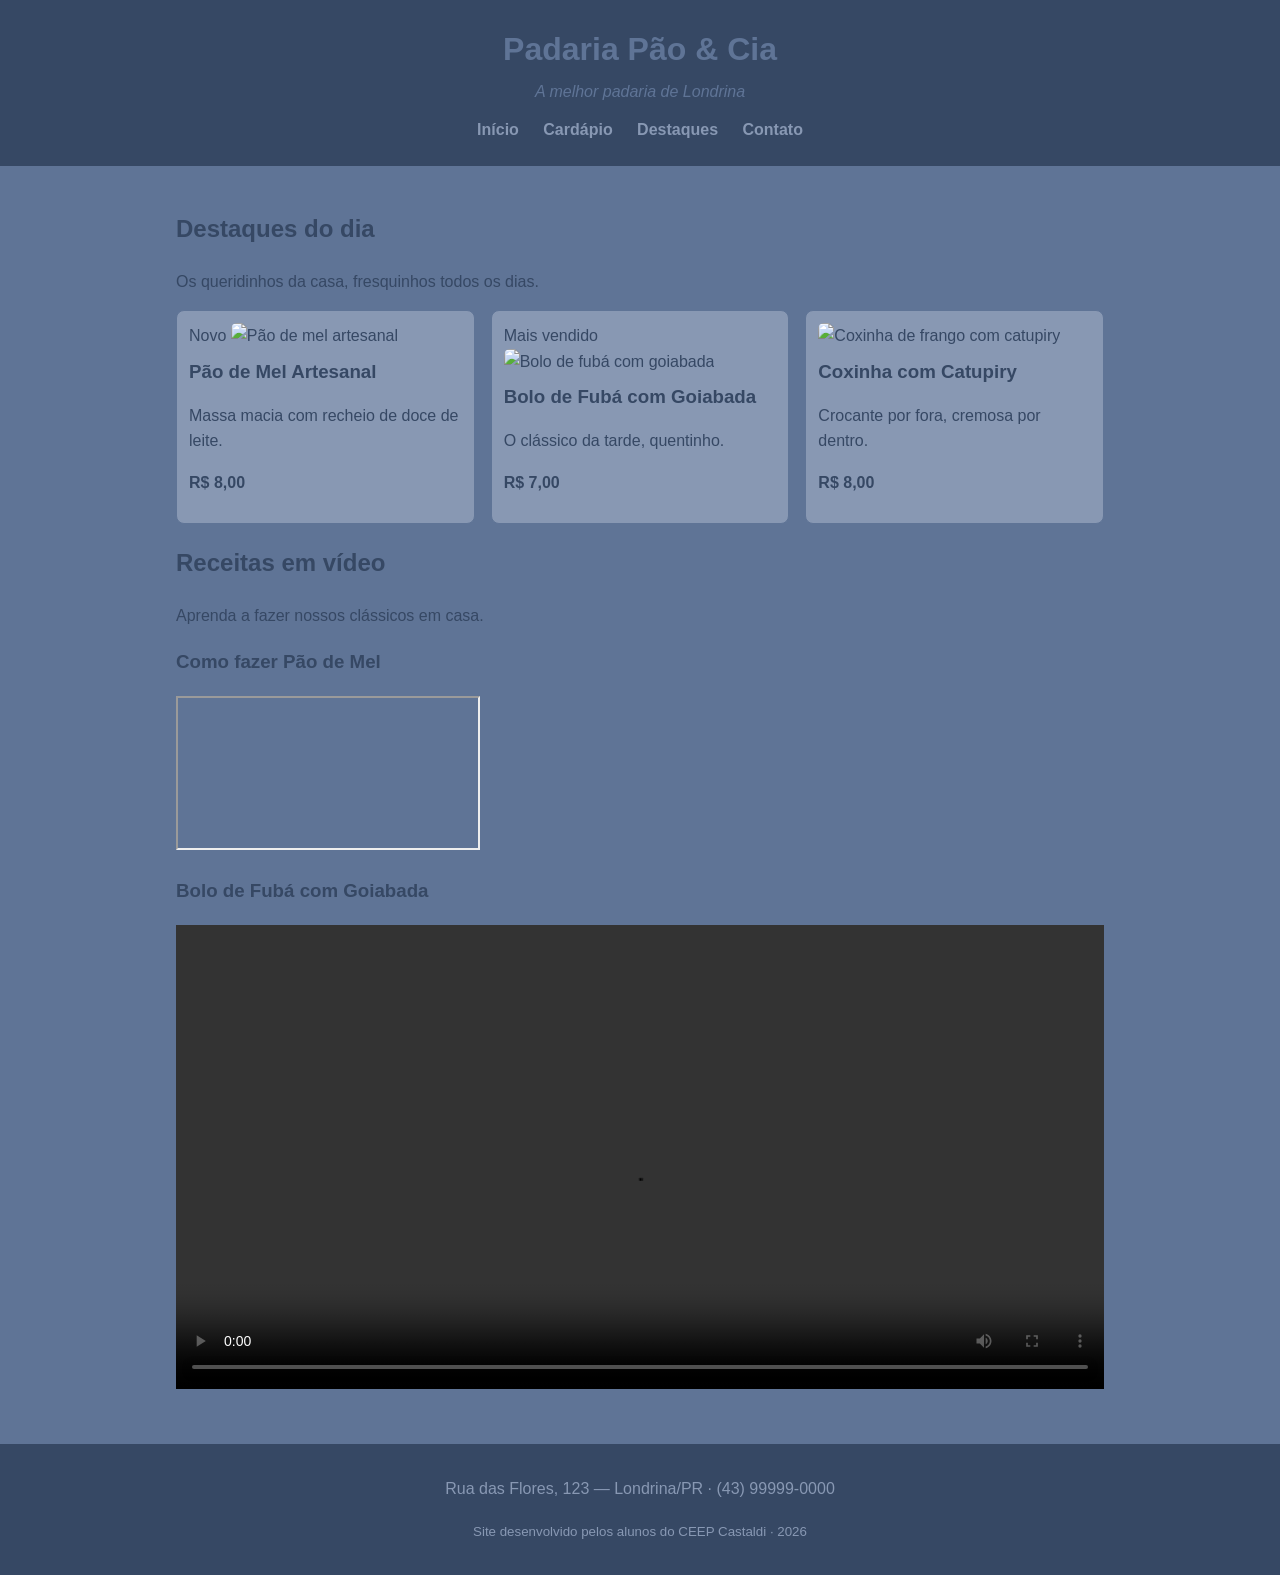
==== destaques.html @ bbab9143 "ok" ====
<!DOCTYPE html>
<html lang="pt-BR">
<head>
    <meta charset="UTF-8">
    <meta name="viewport" content="width=device-width, initial-scale=1.0">
    <title>destaques</title>
    <link rel="stylesheet" href="style.css">
</head>
<body>

    <header class="cabecalho">
        <h1>Padaria Pão &amp; Cia</h1>
        <p class="subtitulo">A melhor padaria de Londrina</p>
        <nav class="menu">
            <a href="index.html">Início</a>
            <a href="cardapio.html">Cardápio</a>
            <a href="destaques.html">Destaques</a>
            <a href="index.html#contato">Contato</a>
        </nav>
    </header>

    <main>

        <section class="intro">
            <h2>Destaques do dia</h2>
            <p>Os queridinhos da casa, fresquinhos todos os dias.</p>
        </section>

        <!-- Cards de destaque (reaproveita o estilo .cards / .card) -->
        <section class="destaques">
            <div class="cards">
                <article class="card">
                    <span class="selo">Novo</span>
                    <img src="img/pao-de-mel.jpg" alt="Pão de mel artesanal">
                    <h3>Pão de Mel Artesanal</h3>
                    <p>Massa macia com recheio de doce de leite.</p>
                    <p><strong>R$ 8,00</strong></p>
                </article>
                <article class="card">
                    <span class="selo">Mais vendido</span>
                    <img src="img/bolo-fuba.jpg" alt="Bolo de fubá com goiabada">
                    <h3>Bolo de Fubá com Goiabada</h3>
                    <p>O clássico da tarde, quentinho.</p>
                    <p><strong>R$ 7,00</strong></p>
                </article>
                <article class="card">
                    <img src="img/coxinha.jpg" alt="Coxinha de frango com catupiry">
                    <h3>Coxinha com Catupiry</h3>
                    <p>Crocante por fora, cremosa por dentro.</p>
                    <p><strong>R$ 8,00</strong></p>
                </article>
            </div>
        </section>

        <!-- RECEITAS EM VÍDEO -->
        <section class="receitas">
            <h2>Receitas em vídeo</h2>
            <p>Aprenda a fazer nossos clássicos em casa.</p>

            <div class="videos">

                <!-- OPÇÃO 1: vídeo do YouTube (troque VIDEO_ID pelo código do vídeo) -->
                <div class="video-item">
                    <h3>Como fazer Pão de Mel</h3>
                    <div class="video-wrapper">
                        <iframe src="https://www.youtube.com/embed/VIDEO_ID"
                                title="Receita de pão de mel"
                                allowfullscreen></iframe>
                    </div>
                </div>

                <!-- OPÇÃO 2: vídeo próprio (arquivo .mp4 dentro da pasta img/) -->
                <div class="video-item">
                    <h3>Bolo de Fubá com Goiabada</h3>
                    <video controls width="100%">
                        <source src="img/receita-bolo-fuba.mp4" type="video/mp4">
                        Seu navegador não suporta vídeo.
                    </video>
                </div>

            </div>
        </section>

    </main>

    <footer class="rodape">
        <p>Rua das Flores, 123 — Londrina/PR · (43) 99999-0000</p>
        <p><small>Site desenvolvido pelos alunos do CEEP Castaldi · 2026</small></p>
    </footer>

</body>
</html>
---- style.css ----
/* =========================================================
   PADARIA PÃO & CIA — CSS do Encontro 1
   Paleta com contraste aprovado no padrão WCAG AA
   ========================================================= */

/* box-sizing: a largura já inclui padding e borda (Box Model) */
* {
    box-sizing: border-box;
}

body {
    font-family: Arial, Helvetica, sans-serif;
    line-height: 1.6;
    margin: 0;
    color:#364864;             /* marrom escuro (texto) */
    background-color: #5f7496;  /* creme (fundo) */
}

/* ===== Cabeçalho ===== */
.cabecalho {
    background-color: #364864;  /* âmbar escuro — texto branco tem contraste AA */
    color: #5f7496;
    text-align: center;
    padding: 24px 16px;
}

.cabecalho h1 {
    margin: 0;
}

.subtitulo {
    margin: 4px 0 12px;
    font-style: italic;
}

.menu a {
    color: #8898b3;
    text-decoration: none;
    margin: 0 10px;
    font-weight: bold;
}

.menu a:hover {
    text-decoration: underline;
}

/* ===== Área central ===== */
main {
    max-width: 960px;
    margin: 0 auto;    /* centraliza a página */
    padding: 24px 16px;
}

blockquote {
    border-left: 4px solid #364864;
    margin: 0 0 16px;
    padding: 8px 16px;
    background-color: #5f7496;
}

/* ===== Cards de destaque (Flexbox) ===== */
.cards {
    display: flex;         /* coloca os cards lado a lado */
    flex-wrap: wrap;       /* quebra a linha em telas menores */
    gap: 16px;             /* espaço entre os cards */
}

.card {
    flex: 1 1 250px;       /* cresce, encolhe, largura base 250px */
    border: 1px solid #5f7496;
    border-radius: 8px;
    padding: 12px;
    background-color: #8898b3;
}

.card img {
    width: 100%;
    height: 180px;
    object-fit: cover;     /* recorta a imagem sem deformar */
    border-radius: 6px;
}

.card h3 {
    margin: 8px 0 4px;
}

/* ===== Tabela do cardápio ===== */
.tabela-cardapio {
    width: 100%;
    border-collapse: collapse;   /* junta as bordas das células */
    margin-top: 8px;
}

.tabela-cardapio caption {
    text-align: left;
    font-style: italic;
    margin-bottom: 8px;
}

.tabela-cardapio th,
.tabela-cardapio td {
    border: 1px solid #8898b3;
    padding: 10px;
    text-align: left;
}

.tabela-cardapio thead {
    background-color: #364864;
    color: #8898b3;
}

/* ===== Rodapé ===== */
.rodape {
    background-color: #364864;
    color: #8898b3;
    text-align: center;
    padding: 16px;
    margin-top: 24px;
}
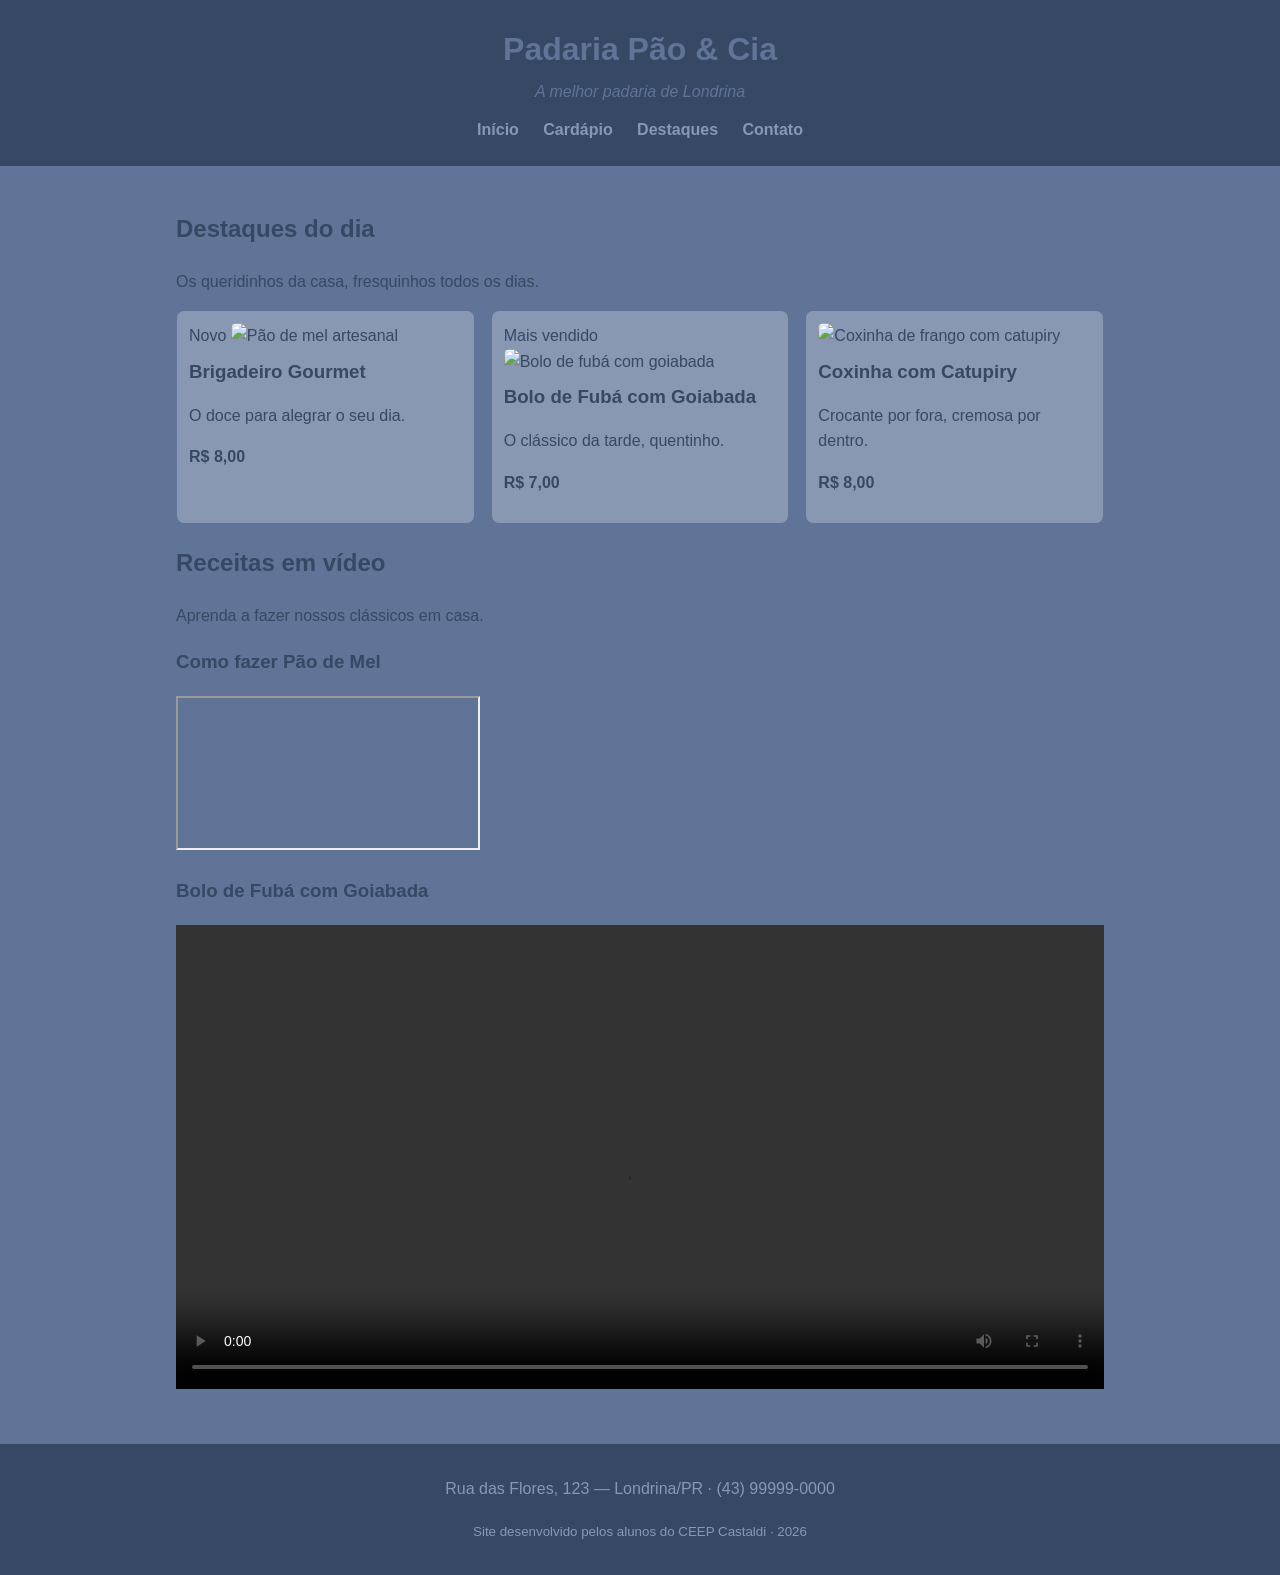
==== commit 19c70e37: "ok" ====
--- a/destaques.html
+++ b/destaques.html
@@ -31,9 +31,9 @@
             <div class="cards">
                 <article class="card">
                     <span class="selo">Novo</span>
-                    <img src="img/pao-de-mel.jpg" alt="Pão de mel artesanal">
-                    <h3>Pão de Mel Artesanal</h3>
-                    <p>Massa macia com recheio de doce de leite.</p>
+                    <img src="captura de tela" alt="Pão de mel artesanal">
+                    <h3>Brigadeiro Gourmet</h3>
+                    <p>O doce para alegrar o seu dia.</p>
                     <p><strong>R$ 8,00</strong></p>
                 </article>
                 <article class="card">
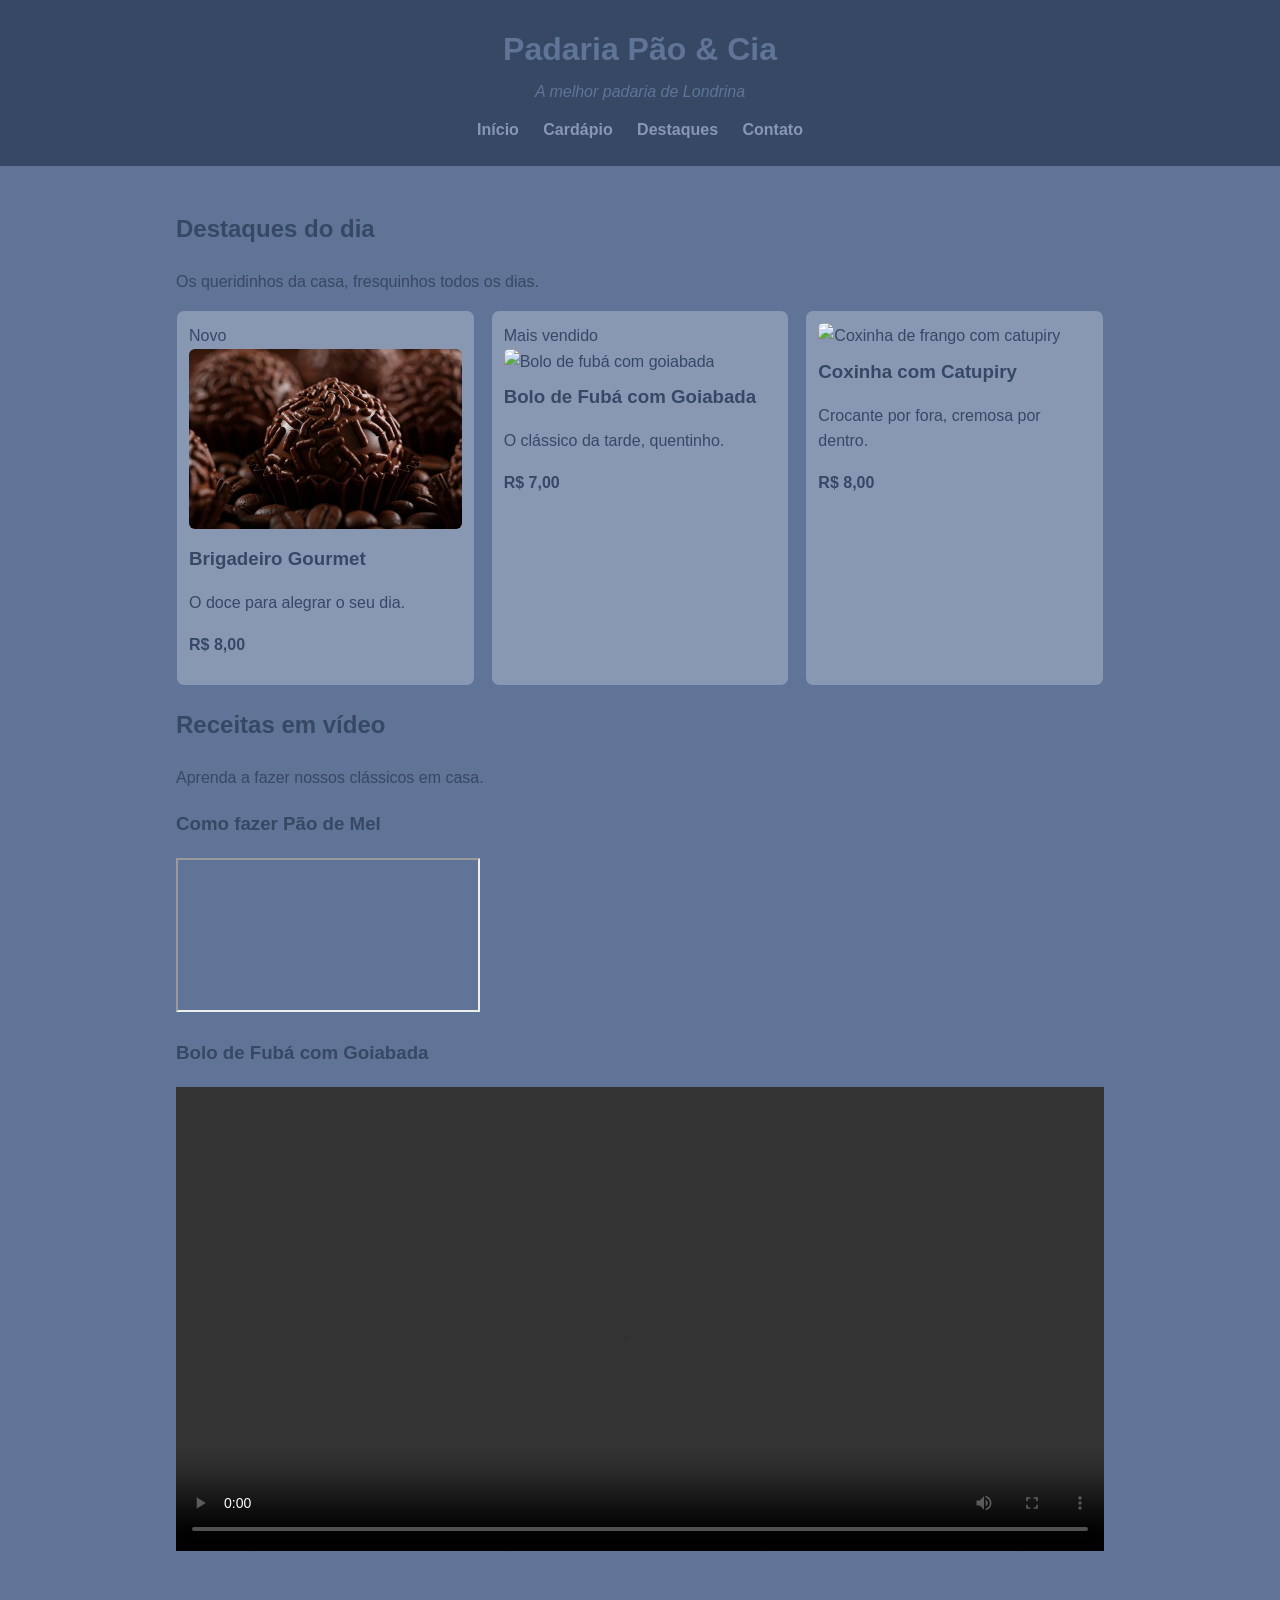
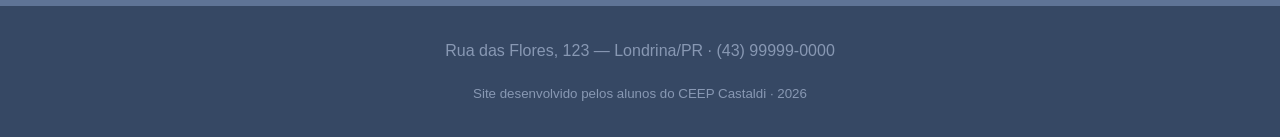
==== commit 7a94153d: "ok" ====
--- a/destaques.html
+++ b/destaques.html
@@ -31,7 +31,7 @@
             <div class="cards">
                 <article class="card">
                     <span class="selo">Novo</span>
-                    <img src="captura de tela" alt="Pão de mel artesanal">
+                    <img src="Captura de tela de 2026-10-08 09-33-25.png" alt="Pão de mel artesanal">
                     <h3>Brigadeiro Gourmet</h3>
                     <p>O doce para alegrar o seu dia.</p>
                     <p><strong>R$ 8,00</strong></p>
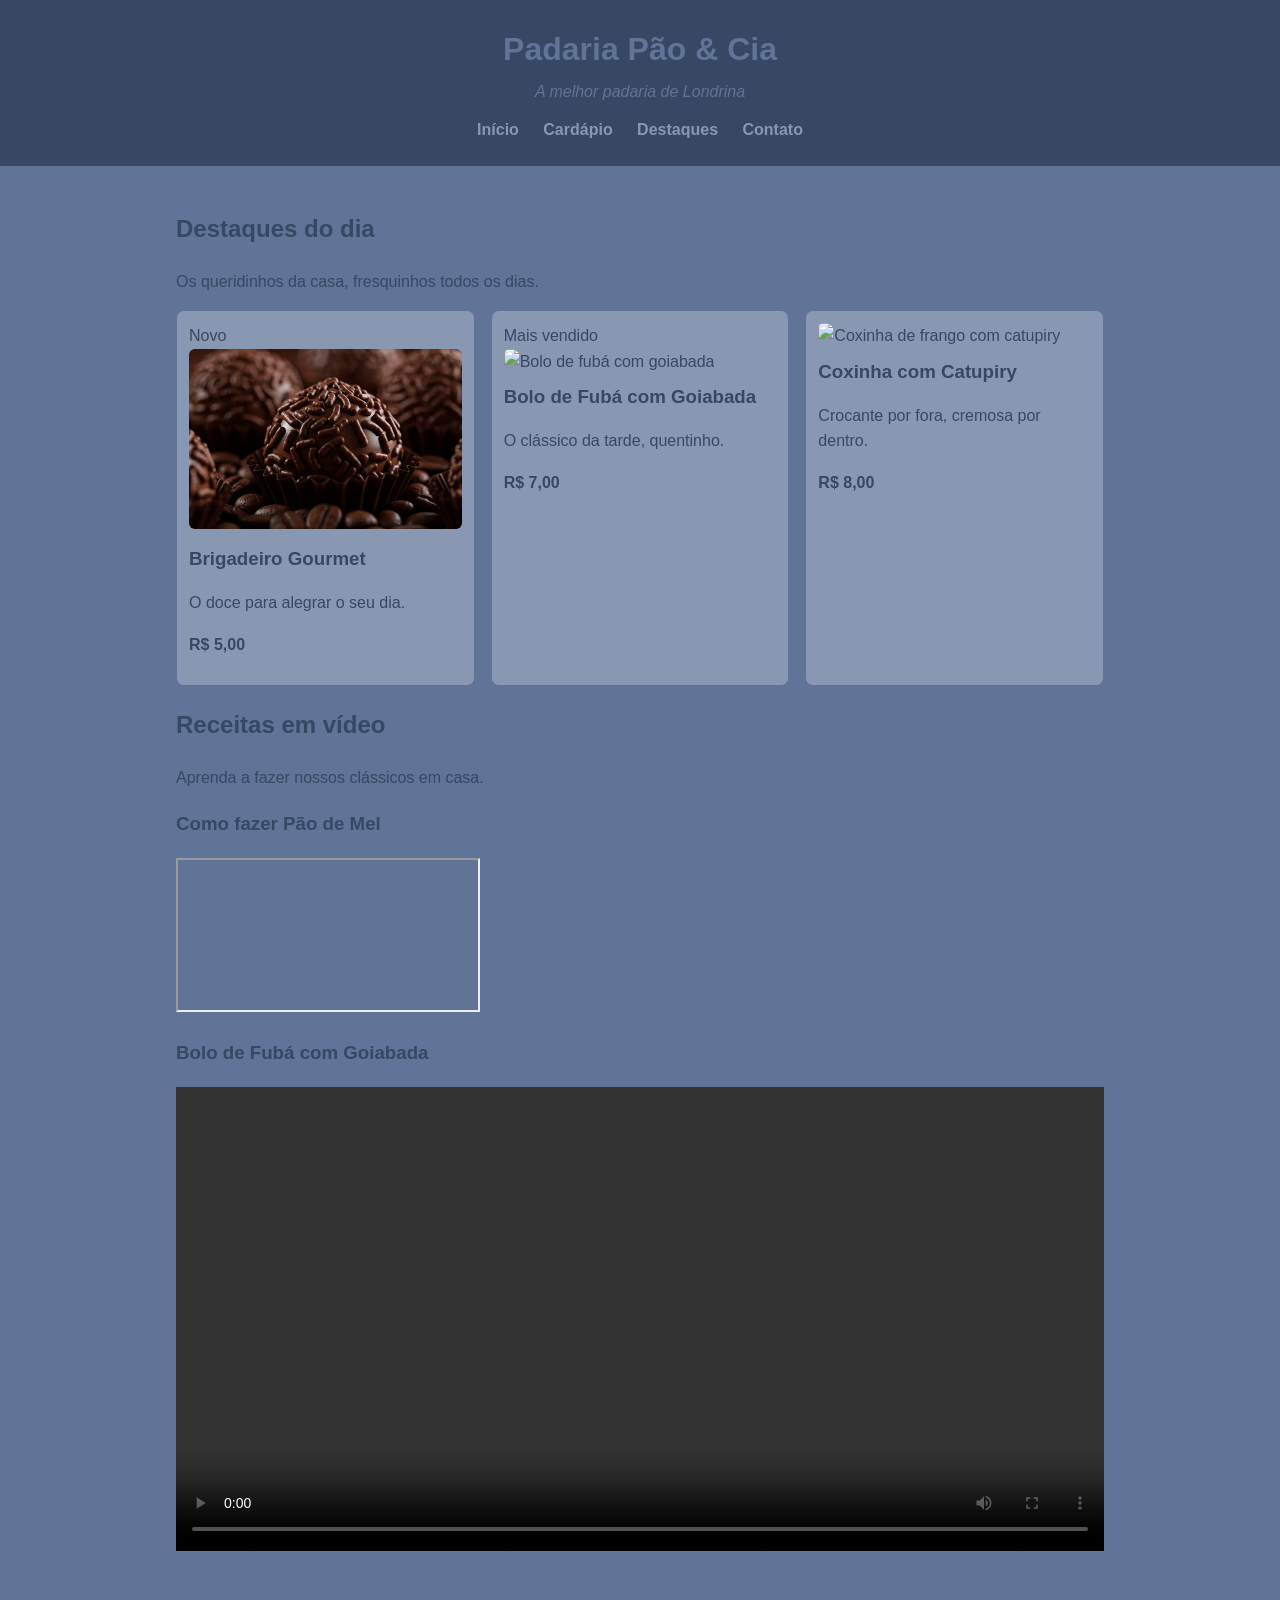
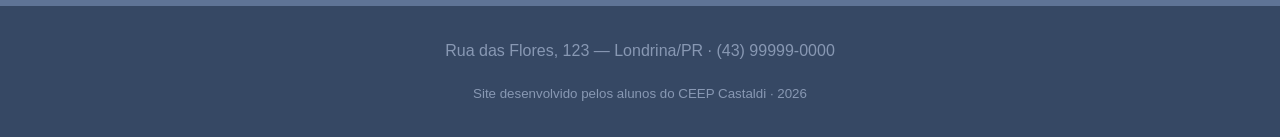
==== commit b399518f: "ok" ====
--- a/destaques.html
+++ b/destaques.html
@@ -31,10 +31,10 @@
             <div class="cards">
                 <article class="card">
                     <span class="selo">Novo</span>
-                    <img src="Captura de tela de 2026-10-08 09-33-25.png" alt="Pão de mel artesanal">
+                    <img src="Captura de tela de 2026-10-08 09-33-25.png" alt="Brigadeiro Gourmet">
                     <h3>Brigadeiro Gourmet</h3>
                     <p>O doce para alegrar o seu dia.</p>
-                    <p><strong>R$ 8,00</strong></p>
+                    <p><strong>R$ 5,00</strong></p>
                 </article>
                 <article class="card">
                     <span class="selo">Mais vendido</span>
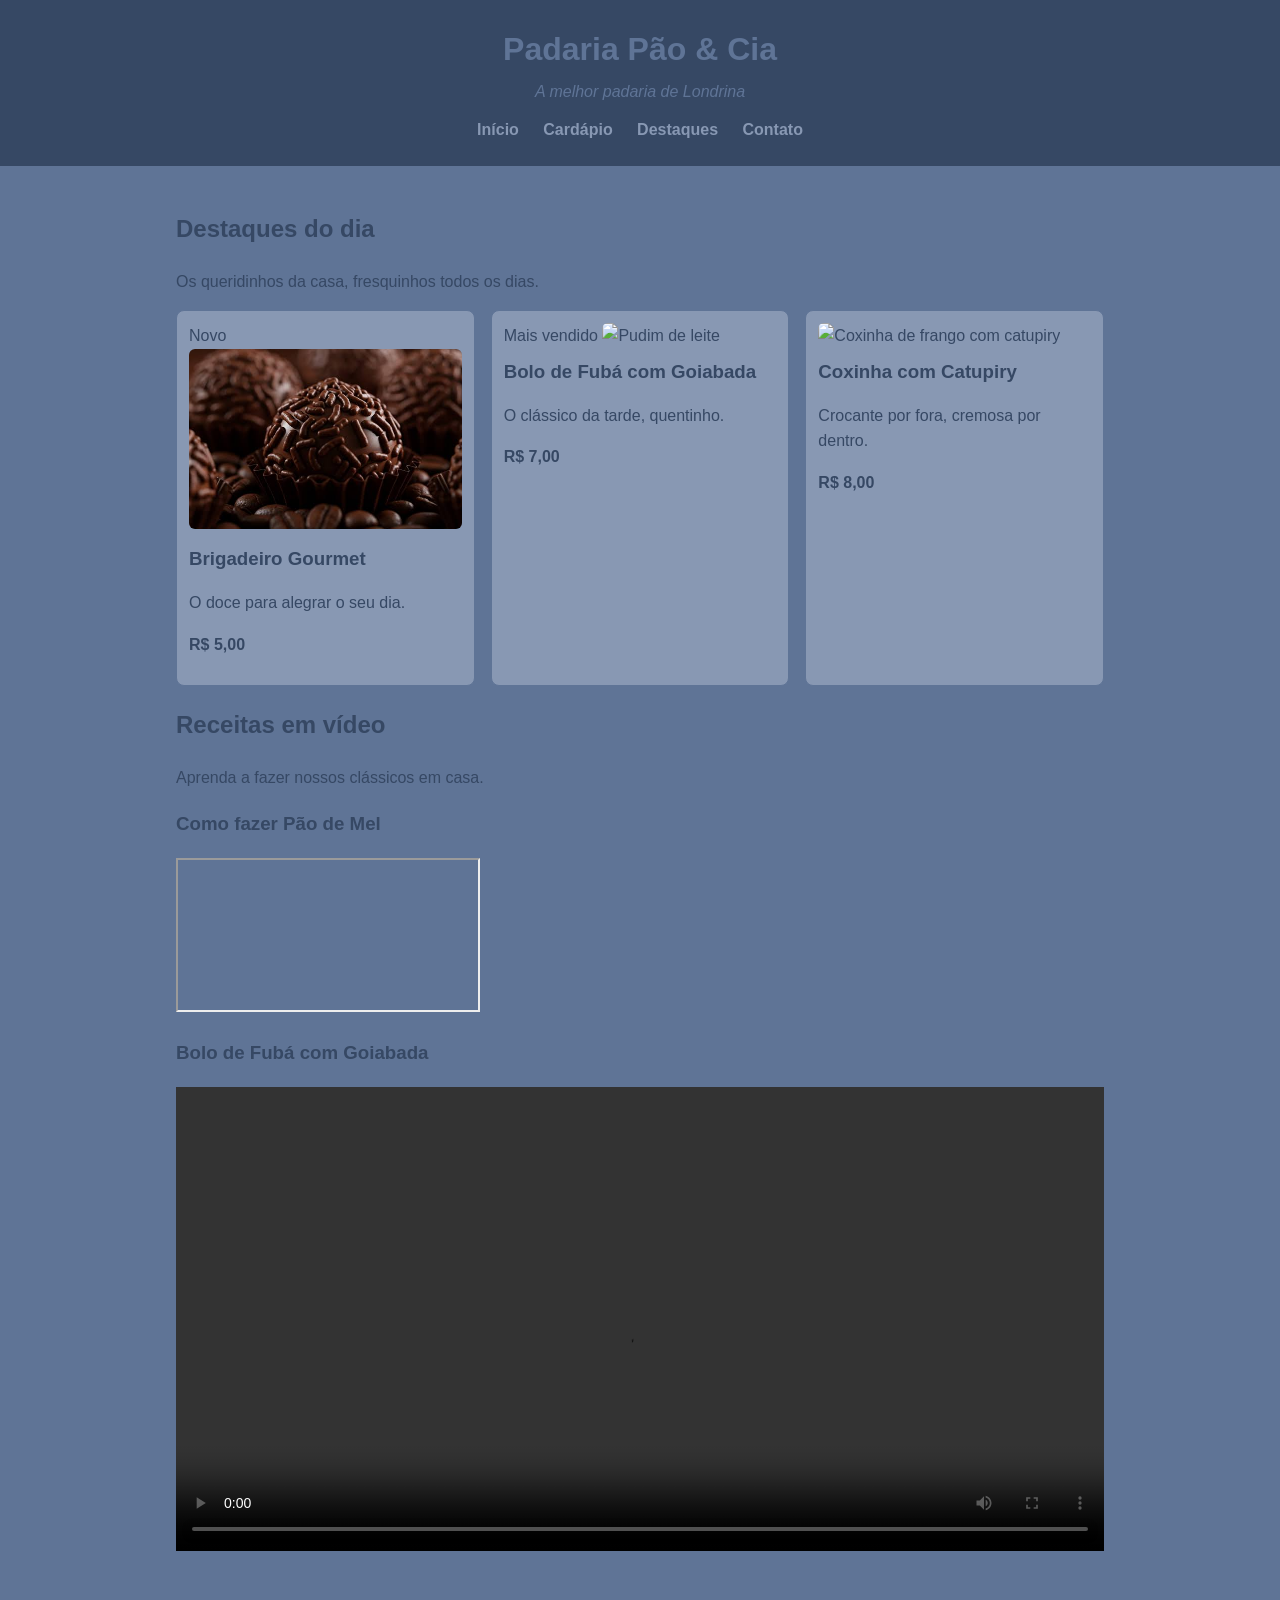
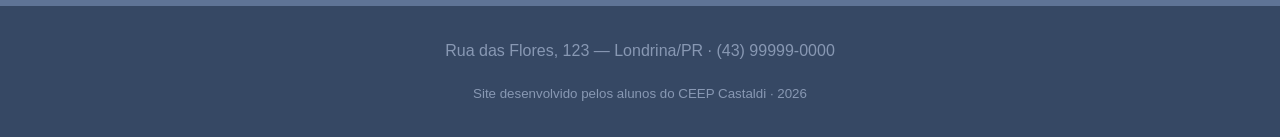
==== commit 74081b22: "ok" ====
--- a/destaques.html
+++ b/destaques.html
@@ -38,7 +38,7 @@
                 </article>
                 <article class="card">
                     <span class="selo">Mais vendido</span>
-                    <img src="img/bolo-fuba.jpg" alt="Bolo de fubá com goiabada">
+                    <img src="img/bolo-fuba.jpg" alt="Pudim de leite">
                     <h3>Bolo de Fubá com Goiabada</h3>
                     <p>O clássico da tarde, quentinho.</p>
                     <p><strong>R$ 7,00</strong></p>
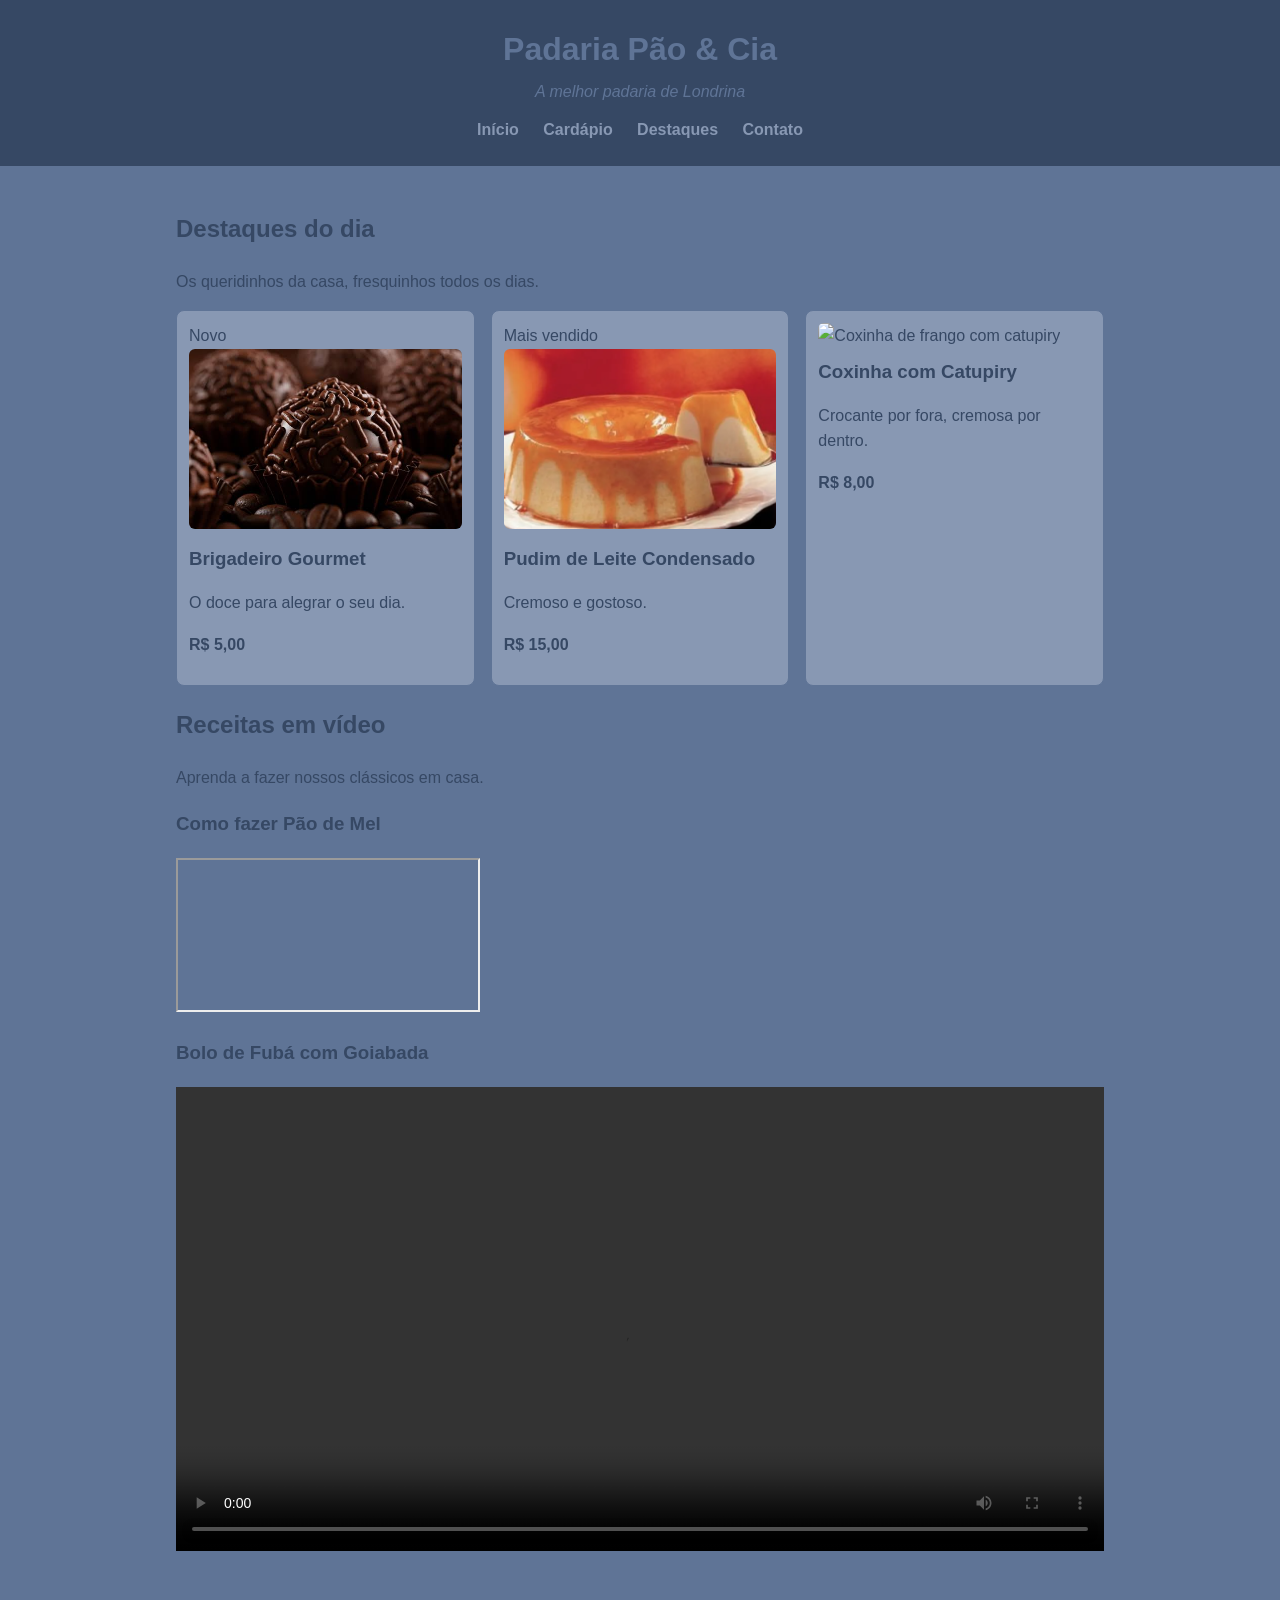
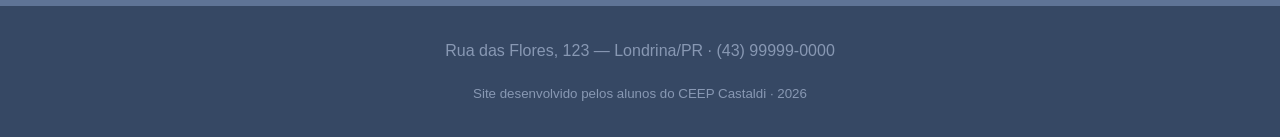
==== commit 151046d1: "ok" ====
--- a/destaques.html
+++ b/destaques.html
@@ -38,10 +38,10 @@
                 </article>
                 <article class="card">
                     <span class="selo">Mais vendido</span>
-                    <img src="img/bolo-fuba.jpg" alt="Pudim de leite">
-                    <h3>Bolo de Fubá com Goiabada</h3>
-                    <p>O clássico da tarde, quentinho.</p>
-                    <p><strong>R$ 7,00</strong></p>
+                    <img src="Captura de tela de 2026-10-22 09-13-36.png" alt="Pudim de leite">
+                    <h3>Pudim de Leite Condensado</h3>
+                    <p>Cremoso e gostoso.</p>
+                    <p><strong>R$ 15,00</strong></p>
                 </article>
                 <article class="card">
                     <img src="img/coxinha.jpg" alt="Coxinha de frango com catupiry">
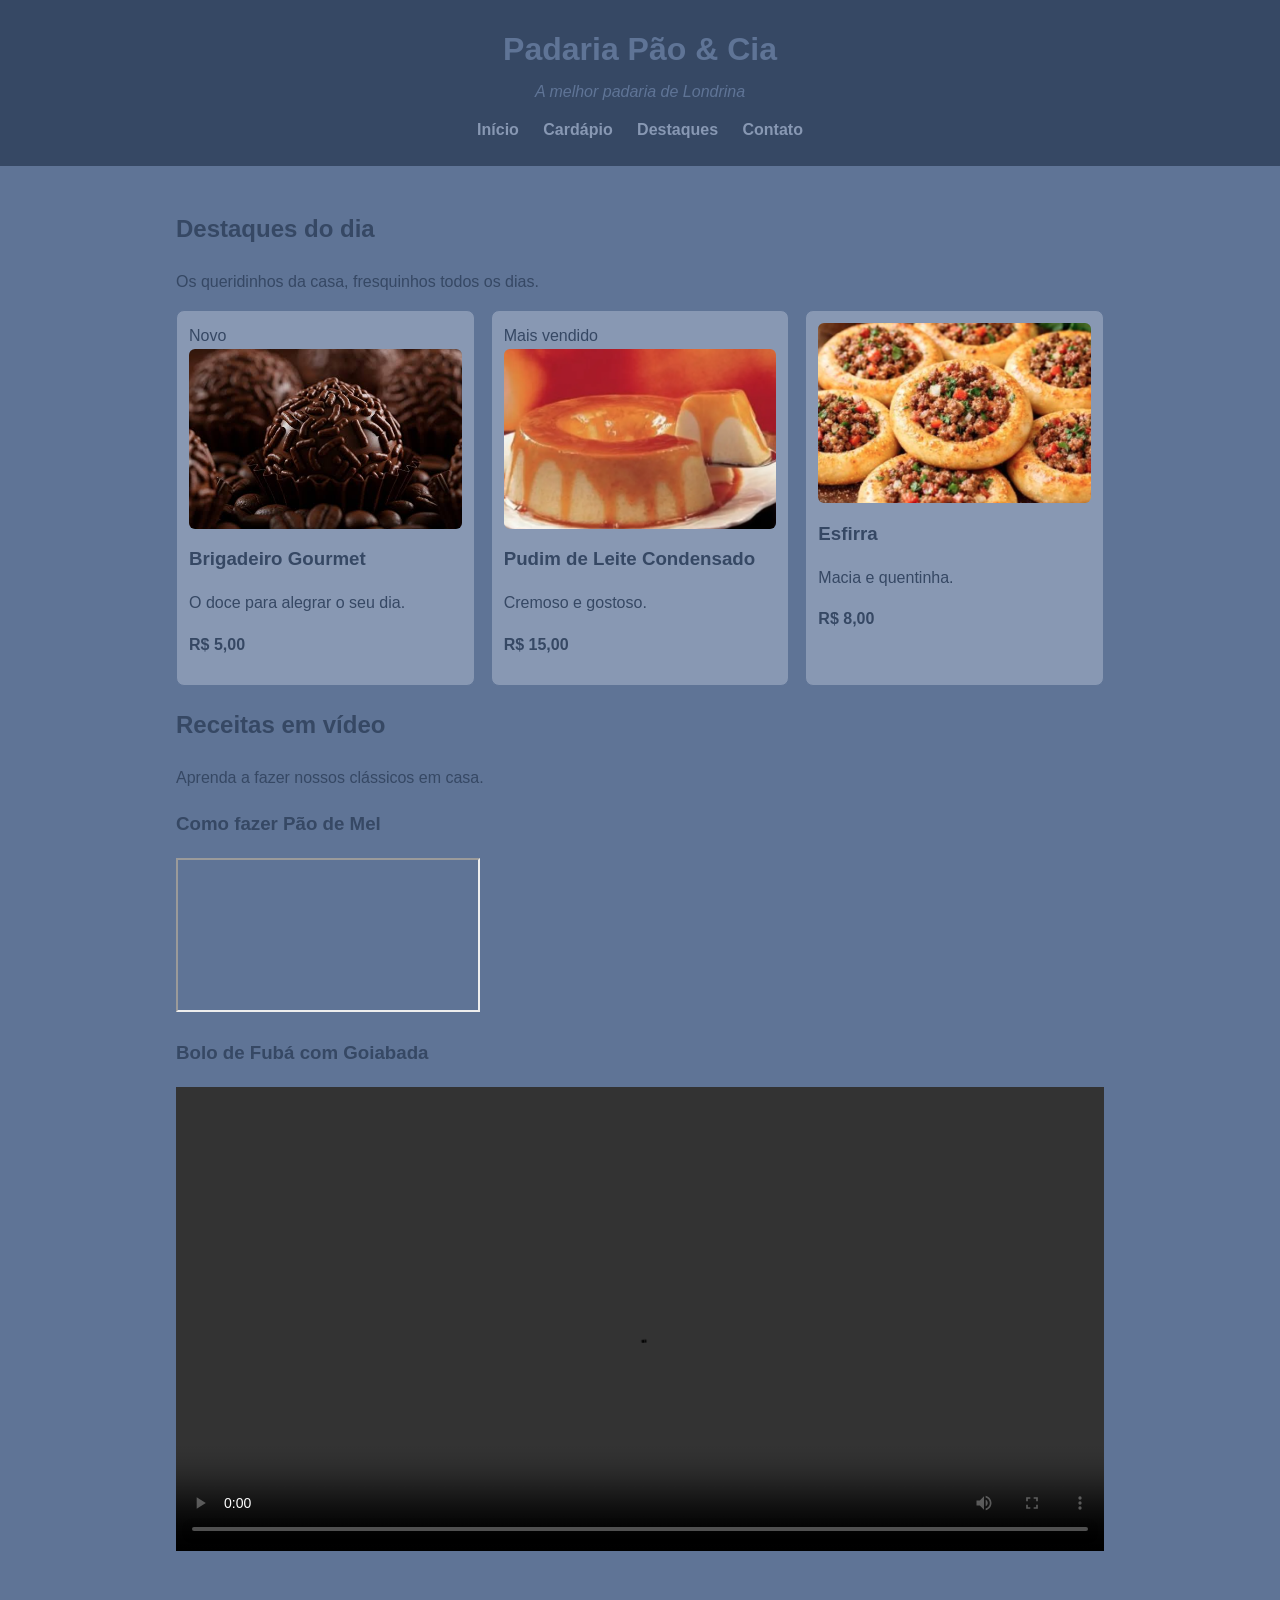
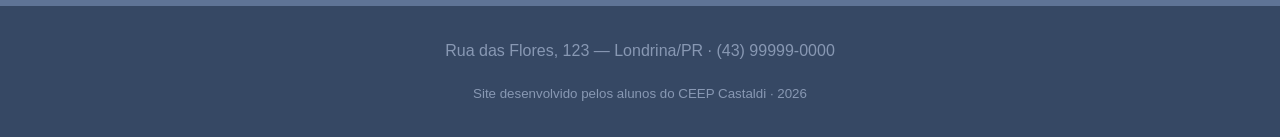
==== commit 0fe13c42: "ok" ====
--- a/destaques.html
+++ b/destaques.html
@@ -44,9 +44,9 @@
                     <p><strong>R$ 15,00</strong></p>
                 </article>
                 <article class="card">
-                    <img src="img/coxinha.jpg" alt="Coxinha de frango com catupiry">
-                    <h3>Coxinha com Catupiry</h3>
-                    <p>Crocante por fora, cremosa por dentro.</p>
+                    <img src="Esfirra.png" alt="Esfirra">
+                    <h3>Esfirra</h3>
+                    <p>Macia e quentinha.</p>
                     <p><strong>R$ 8,00</strong></p>
                 </article>
             </div>
